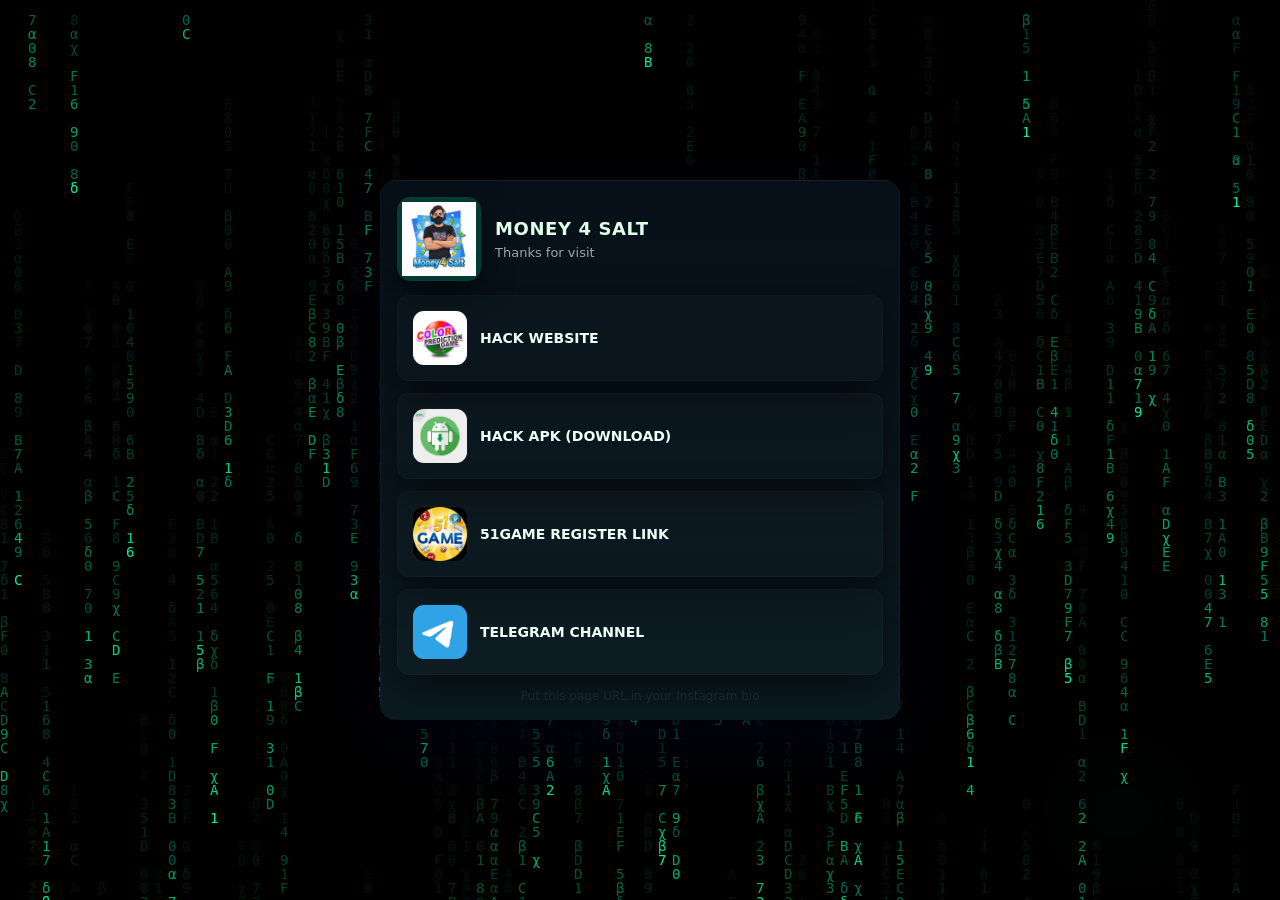
==== bio.html @ 1b1a3b8a "Initial commit" ====
<!doctype html>
<html lang="en">
<head>
  <meta charset="utf-8" />
  <meta name="viewport" content="width=device-width,initial-scale=1" />
  <title>money4salt</title>
  <style>
    :root{
      --bg-1:#020306;
      --bg-2:#05101a;
      --card-1:#071018;
      --card-2:#0b1a21;
      --muted:#98a6ad;
      --accent:#00ff88;
      --accent-2:#00d68a;
      --glass: rgba(255,255,255,0.03);
      --radius:16px;
      --maxw:520px;
    }

    /* Reset */
    *{box-sizing:border-box;margin:0;padding:0}
    html,body{height:100%}
    body{
      font-family: Inter, system-ui, -apple-system, "Segoe UI", Roboto, Arial, sans-serif;
      background: radial-gradient(800px 300px at 8% 12%, rgba(0,255,160,0.03), transparent),
                  linear-gradient(180deg,var(--bg-1),var(--bg-2));
      color: #e8fff0;
      display:flex;
      align-items:center;
      justify-content:center;
      padding:20px;
      overflow:hidden;
    }

    /* Matrix & overlays */
    .matrix{position:fixed;inset:0;z-index:0;pointer-events:none}
    canvas{width:100%;height:100%;display:block}
    .scan{position:fixed;inset:0;z-index:1;pointer-events:none;
      background-image: repeating-linear-gradient(
        180deg,
        rgba(0,0,0,0) 0 6px,
        rgba(0,0,0,0.04) 6px 7px
      );
      mix-blend-mode:overlay; opacity:0.45;
    }
    .neon{position:fixed; inset:auto -120px -220px auto; z-index:1; pointer-events:none;
      width:420px;height:420px; background: radial-gradient(circle at 30% 30%, rgba(0,255,160,0.06), transparent 18%);
      filter: blur(30px) contrast(1.05); opacity:0.6; transform:rotate(10deg);
    }

    /* Container */
    .wrap{position:relative;z-index:2;width:100%;max-width:var(--maxw)}
    .card{
      background: linear-gradient(180deg,var(--card-1),var(--card-2));
      border-radius:var(--radius);
      padding:16px;
      border: 1px solid var(--glass);
      box-shadow: 0 24px 80px rgba(2,6,23,0.7), inset 0 -4px 12px rgba(255,255,255,0.01);
      backdrop-filter: blur(6px);
    }

    /* Top */
    .top{display:flex;gap:14px;align-items:center}
    .logo{
      width:84px;height:84px;border-radius:14px;overflow:hidden;flex-shrink:0;
      background: linear-gradient(135deg,#063b36,#003b31);
      display:grid;place-items:center;border:1px solid rgba(255,255,255,0.02);
      box-shadow: 0 10px 30px rgba(0,0,0,0.55);
    }
    .logo img{width:74px;height:74px;object-fit:cover;display:block}
    .title{flex:1}
    .brand{font-weight:900;font-size:18px;letter-spacing:0.6px;color:#dfffe8}
    .subtitle{font-size:13px;color:var(--muted);margin-top:6px}

    /* Links/buttons */
    .links{margin-top:14px;display:grid;grid-template-columns:1fr;gap:12px}
    .btn{
      display:flex;gap:12px;align-items:center;padding:14px;border-radius:12px;text-decoration:none;color:inherit;
      background: linear-gradient(180deg, rgba(255,255,255,0.015), rgba(255,255,255,0.01));
      border:1px solid rgba(255,255,255,0.02);
      font-weight:800;transition:transform .16s ease, box-shadow .16s ease, background .16s ease;
      box-shadow: 0 12px 36px rgba(0,0,0,0.5);
    }
    .btn:hover{
      transform: translateY(-6px);
      box-shadow: 0 22px 56px rgba(0,0,0,0.65);
      background: linear-gradient(180deg, rgba(0,255,160,0.03), rgba(255,255,255,0.02));
    }

    .btn .icon{
      width:56px;height:56px;border-radius:12px;overflow:hidden;flex-shrink:0;
      background: linear-gradient(180deg, rgba(0,0,0,0.18), rgba(255,255,255,0.02));
      display:grid;place-items:center;border:1px solid rgba(255,255,255,0.02);
      box-shadow: inset 0 -6px 14px rgba(255,255,255,0.02);
    }
    .btn .icon img{width:100%;height:100%;object-fit:cover;display:block}
    .btn .label{font-size:15px;color:#ecfff7}
    .btn h3{margin:0;font-size:14px;line-height:1.05}

    /* accent primary download button with stronger tone */
    .btn.download{
      background: linear-gradient(90deg,var(--accent),var(--accent-2));
      color:#021014;border:none;
      box-shadow: 0 18px 50px rgba(0,255,160,0.08), inset 0 -6px 18px rgba(0,0,0,0.2);
    }
    .btn.download:hover{ transform: translateY(-6px) scale(1.01); box-shadow:0 26px 70px rgba(0,255,160,0.12) }

    .footer{margin-top:14px;text-align:center;color:rgba(255,255,255,0.08);font-size:12px}

    /* Responsive tweaks */
    @media(max-width:520px){
      .wrap{padding:6px}
      .logo{width:64px;height:64px}
      .btn .icon{width:48px;height:48px}
      .btn{padding:12px}
    }
  </style>
</head>
<body>
  <!-- visual layers -->
  <div class="matrix"><canvas id="matrix"></canvas></div>
  <div class="scan" aria-hidden="true"></div>
  <div class="neon" aria-hidden="true"></div>

  <div class="wrap">
    <div class="card" role="main" aria-label="Money4Salt links">
      <div class="top">
        <div class="logo"><img src="/logo.png" alt="logo"></div>
        <div class="title">
          <div class="brand">MONEY 4 SALT</div>
          <div class="subtitle">Thanks for visit</div>
        </div>
      </div>

      <div class="links" role="navigation" aria-label="Quick links">
        <!-- kept exact original hrefs and file paths -->
        <a class="btn" href="https://money4salt.netlify.app/" target="_blank" rel="noopener noreferrer">
          <div class="icon"><img src="/cp.png" alt="mines"></div>
          <div class="label"><h3>HACK WEBSITE</h3></div>
        </a>

        <a class="btn" href="/app.apk" target="_blank" rel="noopener noreferrer">
          <div class="icon"><img src="/apk.png" alt="apk"></div>
          <div class="label"><h3>HACK APK (DOWNLOAD)</h3></div>
        </a>

        <a class="btn" href="https://www.51gamep.com/#/register?invitationCode=75516113971" target="_blank" rel="noopener noreferrer">
          <div class="icon"><img src="/51gamelogo.png" alt="register"></div>
          <div class="label"><h3>51GAME REGISTER LINK</h3></div>
        </a>

        <a class="btn" href="https://t.me/+QM9ZM3XiiENjNjZl" target="_blank" rel="noopener noreferrer">
          <div class="icon"><img src="/telegram.png" alt="telegram"></div>
          <div class="label"><h3>TELEGRAM CHANNEL</h3></div>
        </a>
      </div>

      <div class="footer">Put this page URL in your Instagram bio</div>
    </div>
  </div>

  <script>
    // Matrix rain - improved adaptive density + lighter chars for premium look
    (function(){
      const canvas = document.getElementById('matrix');
      const ctx = canvas.getContext('2d');
      let W, H, fontSize, cols, drops, density;

      function setup(){
        W = canvas.width = innerWidth;
        H = canvas.height = innerHeight;
        // font adapt
        fontSize = Math.max(10, Math.floor(W / 90));
        density = (W < 420) ? 0.45 : (W < 900 ? 0.7 : 1);
        cols = Math.floor((W / fontSize) * density);
        drops = new Array(cols).fill(0).map(()=> Math.random() * H / fontSize);
        ctx.font = fontSize + 'px monospace';
        ctx.textBaseline = 'top';
      }

      const palette = ['rgba(0,255,160,0.95)','rgba(0,255,160,0.7)','rgba(0,255,200,0.45)'];
      function draw(){
        // fade
        ctx.fillStyle = 'rgba(0,0,0,0.12)';
        ctx.fillRect(0,0,W,H);

        for(let i=0;i<cols;i++){
          const x = i * fontSize;
          const y = Math.floor(drops[i]) * fontSize;
          // choose char
          const chars = '01αβχδ0123456789ABCDEF';
          const ch = chars.charAt(Math.floor(Math.random() * chars.length));
          // softer glow by randomizing alpha
          ctx.fillStyle = palette[Math.floor(Math.random() * palette.length)];
          ctx.fillText(ch, x, y);
          // reset occasionally
          if (y > H && Math.random() > 0.975) drops[i] = 0;
          drops[i] += 0.9 + Math.random() * 0.8;
        }
      }

      let raf;
      function loop(){
        draw();
        raf = requestAnimationFrame(loop);
      }

      function init(){
        cancelAnimationFrame(raf);
        setup();
        // initial clear
        ctx.fillStyle='rgba(0,0,0,1)';
        ctx.fillRect(0,0,W,H);
        loop();
      }

      init();
      let resizeTO;
      window.addEventListener('resize', ()=>{ clearTimeout(resizeTO); resizeTO = setTimeout(init, 220); });
      document.addEventListener('visibilitychange', ()=> { if(document.hidden) cancelAnimationFrame(raf); else init(); });

      // reduce density on low-memory devices
      if(navigator.deviceMemory && navigator.deviceMemory < 2){ density = 0.45; init(); }
    })();
  </script>
</body>
</html>
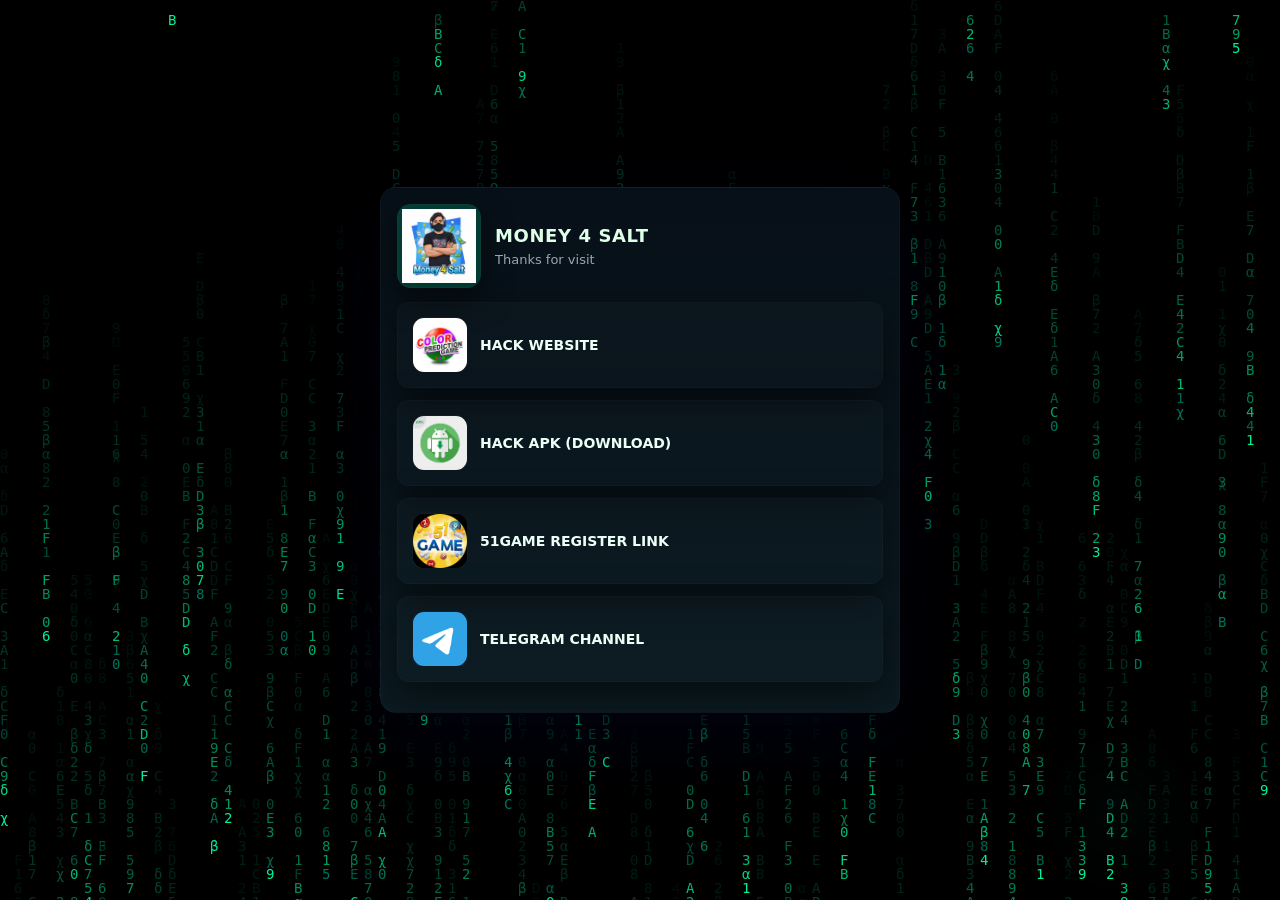
==== commit 047a66cf: "Updated files with new changes" ====
--- a/bio.html
+++ b/bio.html
@@ -145,7 +145,7 @@
           <div class="label"><h3>HACK APK (DOWNLOAD)</h3></div>
         </a>
 
-        <a class="btn" href="https://www.51gamep.com/#/register?invitationCode=75516113971" target="_blank" rel="noopener noreferrer">
+        <a class="btn" href="https://51gameh.com/#/register?invitationCode=75516113971" target="_blank" rel="noopener noreferrer">
           <div class="icon"><img src="/51gamelogo.png" alt="register"></div>
           <div class="label"><h3>51GAME REGISTER LINK</h3></div>
         </a>
@@ -156,7 +156,7 @@
         </a>
       </div>
 
-      <div class="footer">Put this page URL in your Instagram bio</div>
+      <div class="footer"></div>
     </div>
   </div>
 
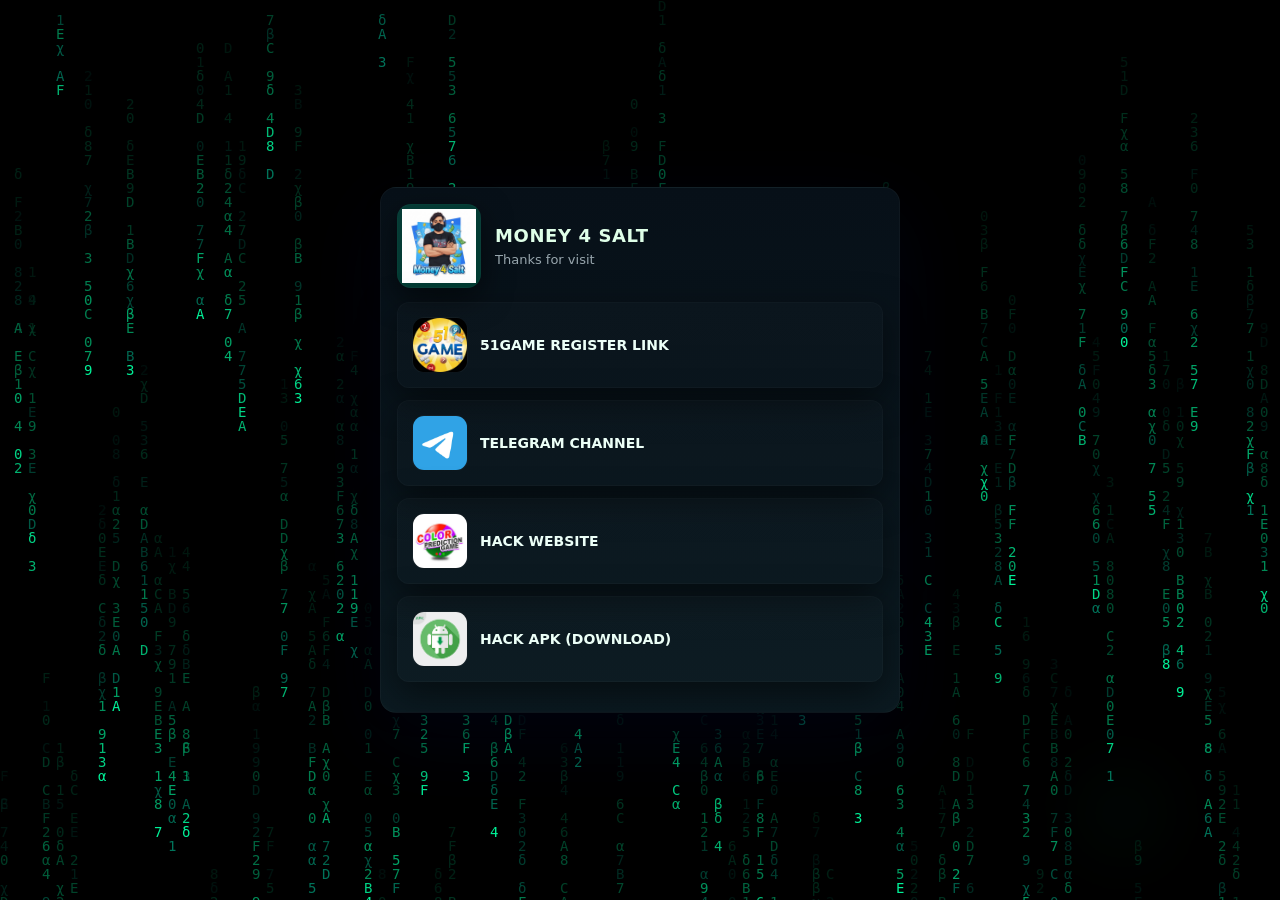
==== commit 4cacf79c: "Updated files with new changes" ====
--- a/bio.html
+++ b/bio.html
@@ -135,6 +135,18 @@
 
       <div class="links" role="navigation" aria-label="Quick links">
         <!-- kept exact original hrefs and file paths -->
+      
+
+        <a class="btn" href="https://51gameh.com/#/register?invitationCode=75516113971" target="_blank" rel="noopener noreferrer">
+          <div class="icon"><img src="/51gamelogo.png" alt="register"></div>
+          <div class="label"><h3>51GAME REGISTER LINK</h3></div>
+        </a>
+
+        <a class="btn" href="https://t.me/+QM9ZM3XiiENjNjZl" target="_blank" rel="noopener noreferrer">
+          <div class="icon"><img src="/telegram.png" alt="telegram"></div>
+          <div class="label"><h3>TELEGRAM CHANNEL</h3></div>
+        </a>
+
         <a class="btn" href="https://money4salt.netlify.app/" target="_blank" rel="noopener noreferrer">
           <div class="icon"><img src="/cp.png" alt="mines"></div>
           <div class="label"><h3>HACK WEBSITE</h3></div>
@@ -143,16 +155,6 @@
         <a class="btn" href="/app.apk" target="_blank" rel="noopener noreferrer">
           <div class="icon"><img src="/apk.png" alt="apk"></div>
           <div class="label"><h3>HACK APK (DOWNLOAD)</h3></div>
-        </a>
-
-        <a class="btn" href="https://51gameh.com/#/register?invitationCode=75516113971" target="_blank" rel="noopener noreferrer">
-          <div class="icon"><img src="/51gamelogo.png" alt="register"></div>
-          <div class="label"><h3>51GAME REGISTER LINK</h3></div>
-        </a>
-
-        <a class="btn" href="https://t.me/+QM9ZM3XiiENjNjZl" target="_blank" rel="noopener noreferrer">
-          <div class="icon"><img src="/telegram.png" alt="telegram"></div>
-          <div class="label"><h3>TELEGRAM CHANNEL</h3></div>
         </a>
       </div>
 
